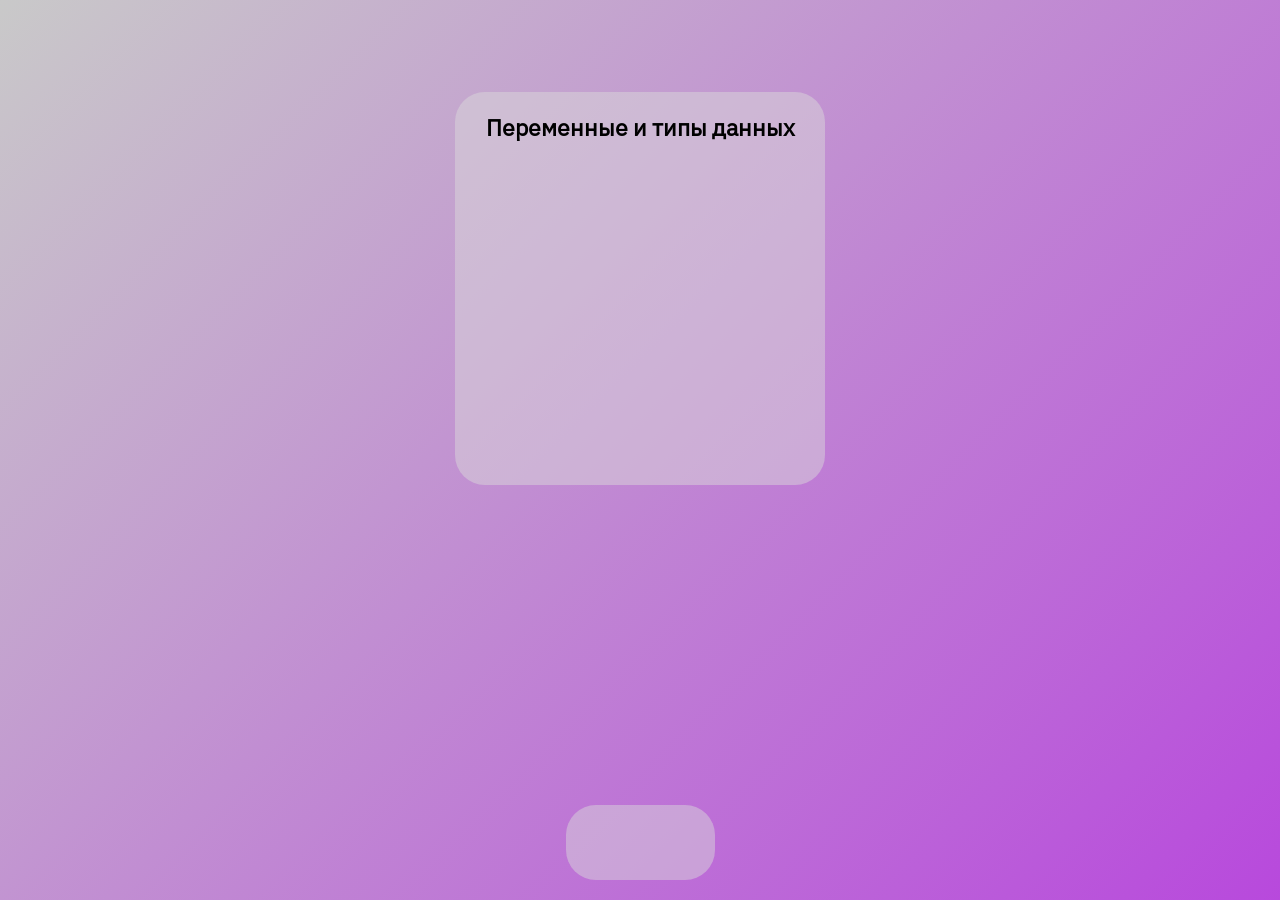
==== index.html @ f095145c "Verstka1" ====
<!DOCTYPE html>
<html lang="en">
<head>
    <meta charset="utf-8">
    <meta name="viewport" content="width=device-width, initial-scale=1">
    <title>Hello Code</title>
    <link rel="stylesheet" href="styles.css">
</head>
<body>
    <div class="form">
        <p>Переменные и типы данных</p>
    </div>
    <div class="menu">

    </div>
</body>
</html>
---- styles.css ----
@font-face {
  font-family: 'IBM';
  src: url('data/fonts/IBM_Plex.ttf') format('truetype');
  font-weight: 400; 
  font-style: normal;
  font-display: swap; 
}

* {
    font-family: 'IBM', sans-serif;
    margin: 0;
    padding: 0;
    box-sizing: border-box;
}

body {
    display: flex;
    align-items: center;
    justify-content: center;
    min-height: 100vh;
    background: linear-gradient(180deg, #B21EE3 0%, #B21EE3 50%, #999999 100%);
    background-repeat: no-repeat;
    background-attachment: fixed; 
    padding: 20px;
}
body {
  background: linear-gradient(-45deg, #B21EE3, #c9c9c9, #B21EE3, #c9c9c9);
  background-size: 400% 400%;
  animation: rgb-gradient 15s ease infinite;
  height: 100vh;
  margin: 0;
}

@keyframes rgb-gradient {
  0% {
    background-position: 0% 50%;
  }
  50% {
    background-position: 100% 50%;
  }
  100% {
    background-position: 0% 50%;
  }
}
.menu{
    background-color: rgba(217, 217, 217, 0.48);
    align-self: flex-end;
    position: fixed;
    width:149px;
    height:75px;
    border-radius: 30px;
}
.form{
    align-self: flex-start;
    display: flex;
    justify-content: center;
    margin-top: 72px;
    background-color: rgba(217, 217, 217, 0.48); ;
    width: 370px;
    height: 392.72px;
    border-radius: 30px;
    p{
        margin-top: 20px ;
        font-weight: 600;
        font-size: 23px;
    }
}
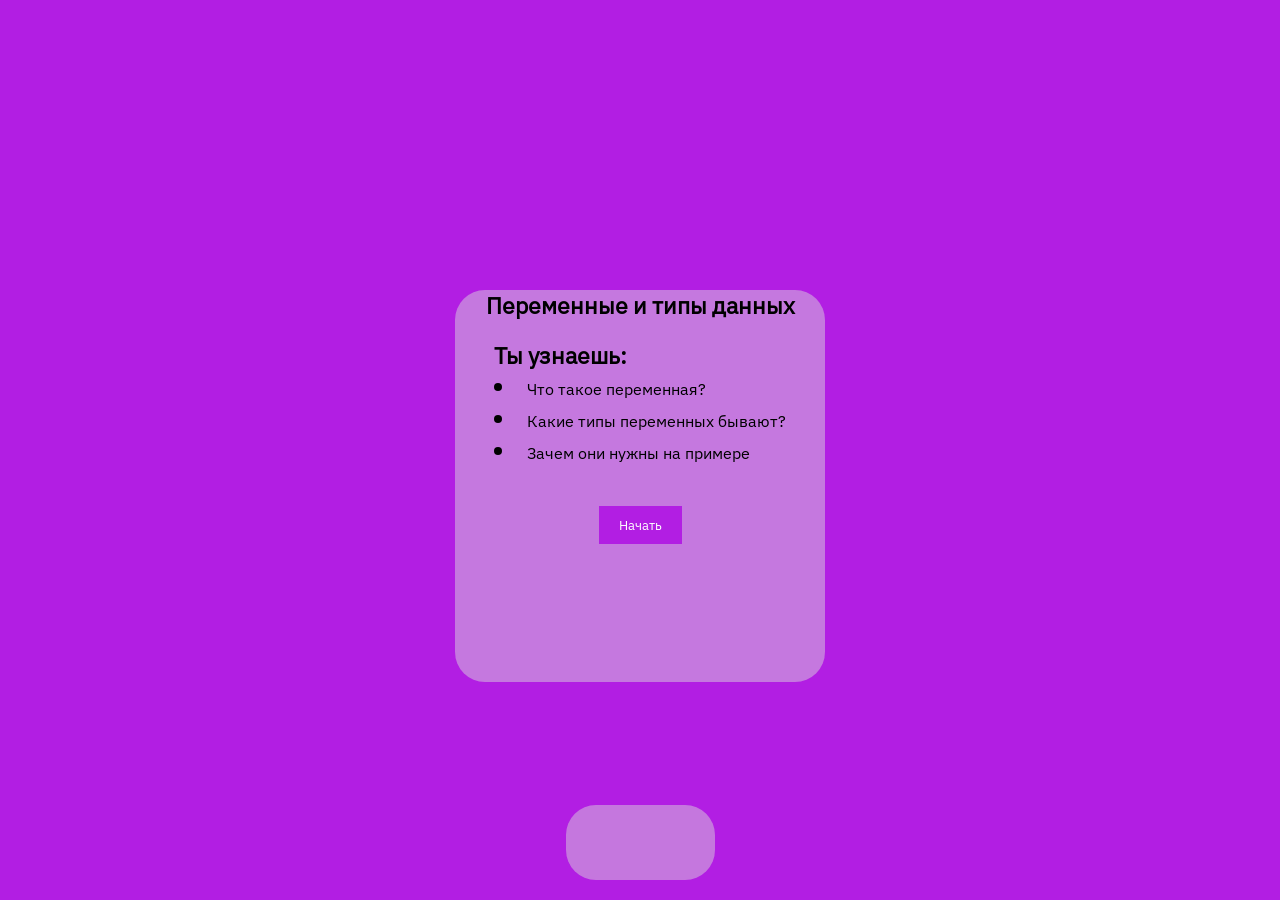
==== commit 264e3bde: "cc1wd" ====
--- a/index.html
+++ b/index.html
@@ -8,7 +8,17 @@
 </head>
 <body>
     <div class="form">
-        <p>Переменные и типы данных</p>
+        <p class="headr">Переменные и типы данных</p>
+        <div class="contain">
+            <p class="gl">Ты узнаешь:</p>
+            <ul>
+                <li>Что такое переменная?</li>
+                <li>Какие типы переменных бывают?</li>
+                <li>Зачем они нужны на примере</li>
+            </ul>
+            <button class="open-course"id='1-cs'>Начать</button>
+        </div>
+
     </div>
     <div class="menu">
 
--- a/styles.css
+++ b/styles.css
@@ -14,6 +14,7 @@
 }
 
 body {
+    margin: 0;
     display: flex;
     align-items: center;
     justify-content: center;
@@ -21,16 +22,17 @@
     background: linear-gradient(180deg, #B21EE3 0%, #B21EE3 50%, #999999 100%);
     background-repeat: no-repeat;
     background-attachment: fixed; 
+    background-size: 400% 400%; 
+    animation: rgb-gradient 15s ease infinite;
+    height: 100vh;
     padding: 20px;
 }
-body {
-  background: linear-gradient(-45deg, #B21EE3, #c9c9c9, #B21EE3, #c9c9c9);
-  background-size: 400% 400%;
-  animation: rgb-gradient 15s ease infinite;
-  height: 100vh;
-  margin: 0;
+ul{
+  list-style-position:inside;
 }
-
+li::marker{
+  font-size: 1.5em;
+}
 @keyframes rgb-gradient {
   0% {
     background-position: 0% 50%;
@@ -51,17 +53,45 @@
     border-radius: 30px;
 }
 .form{
-    align-self: flex-start;
+
     display: flex;
-    justify-content: center;
+    align-items: center;
+    flex-direction: column;
     margin-top: 72px;
     background-color: rgba(217, 217, 217, 0.48); ;
     width: 370px;
     height: 392.72px;
     border-radius: 30px;
-    p{
-        margin-top: 20px ;
-        font-weight: 600;
-        font-size: 23px;
-    }
+
 }
+.contain{
+  margin-top:20px;
+  display:flex;
+  flex-direction: column;
+}
+.headr{
+    margin-top: 0px ;
+    font-weight: 600;
+    font-size: 23px;
+}
+.gl{
+  align-self: flex-start;
+  font-size: 23px;
+  font-weight: 600;
+}
+li{
+  font-size:16px;
+  font-weight:500;
+
+}
+.open-course{
+  border: none;
+  padding:10px 20px 10px 20px;
+  color:white;
+  background: #B21EE3;
+  margin-top: 40px;
+  align-self: center;
+}
+.open-course:hover{
+  border:0.5px solid black;
+}
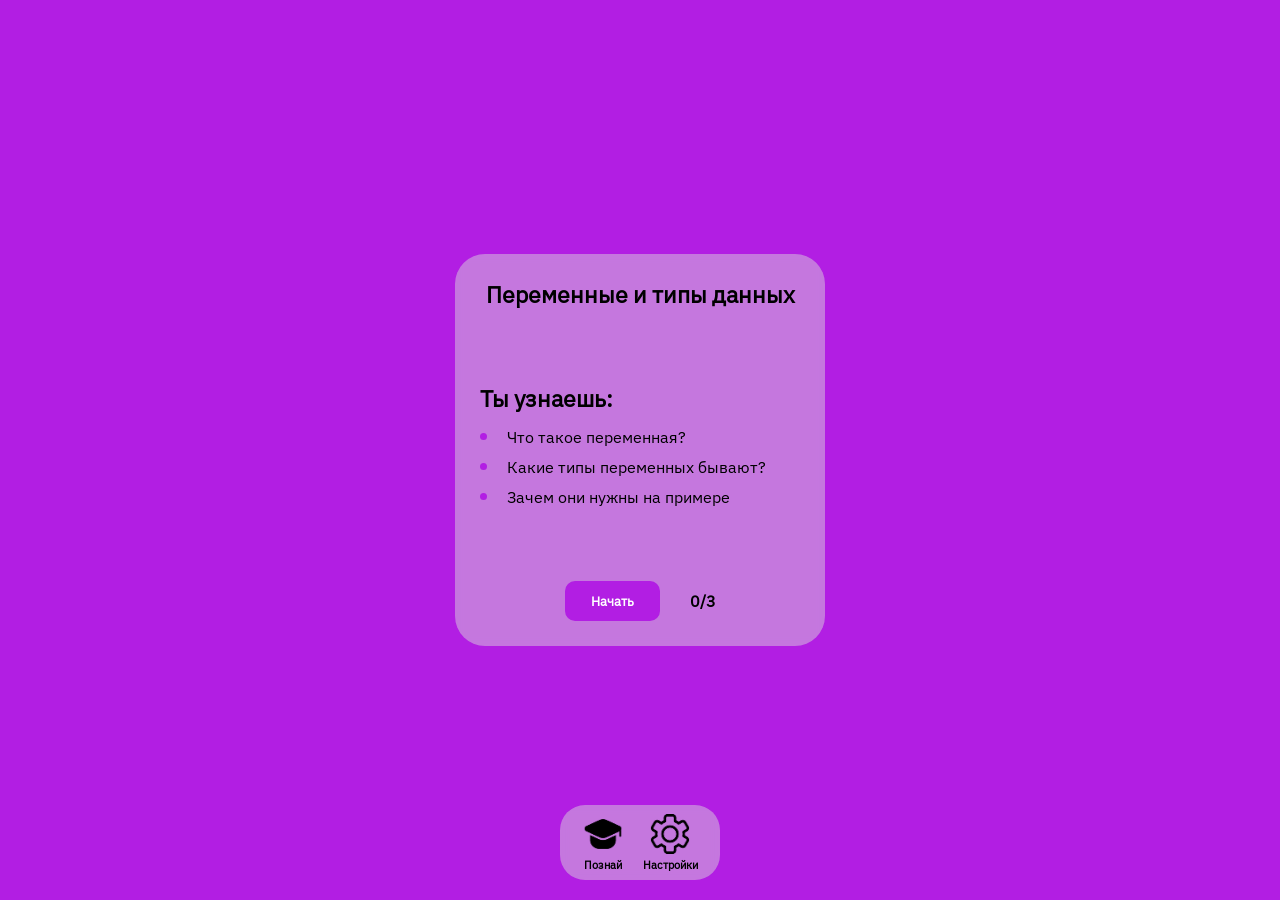
==== commit 5bcd1b65: "rel 0.1" ====
--- a/index.html
+++ b/index.html
@@ -1,5 +1,5 @@
 <!DOCTYPE html>
-<html lang="en">
+<html lang="ru">
 <head>
     <meta charset="utf-8">
     <meta name="viewport" content="width=device-width, initial-scale=1">
@@ -7,21 +7,60 @@
     <link rel="stylesheet" href="styles.css">
 </head>
 <body>
-    <div class="form">
-        <p class="headr">Переменные и типы данных</p>
+
+    <main class="form">
+        <h1 class="headr">Переменные и типы данных</h1>
+        
         <div class="contain">
             <p class="gl">Ты узнаешь:</p>
-            <ul>
+            <ul class="list">
                 <li>Что такое переменная?</li>
                 <li>Какие типы переменных бывают?</li>
                 <li>Зачем они нужны на примере</li>
             </ul>
-            <button class="open-course"id='1-cs'>Начать</button>
         </div>
 
-    </div>
-    <div class="menu">
+        <div class="strt">
+            <button class="open-course" id="1-cs">Начать</button>
+            <span class="episode">0/3</span>
+        </div>
+    </main>
 
-    </div>
+    <nav class="menu">
+        <a href="index.html" class="cont">
+            <img src="data/Learn.png" alt="Познай">
+            <p>Познай</p>
+        </a>
+        <a href="settings.html" class="cont">
+            <img src="data/Setting.png" alt="Настройки">
+            <p>Настройки</p>
+        </a>
+    </nav>
+
+    <script>
+        if (localStorage.getItem('theme') === 'dark') {
+            document.body.classList.add('dark-theme');
+        }
+
+        const progress = localStorage.getItem('userProgress') || '0';
+        document.querySelector('.episode').textContent = `${progress}/3`;
+
+        const startBtn = document.getElementById('1-cs');
+        if (progress === '3') {
+            startBtn.textContent = "Пройти заново";
+            localStorage.setItem('currentLesson', '1');
+            startBtn.addEventListener('click', () => {
+                localStorage.setItem('userProgress', '0');
+                window.location.href = 'lesson.html';
+            });
+        } else {
+            if (parseInt(progress) > 0) {
+                startBtn.textContent = "Продолжить";
+            }
+            startBtn.addEventListener('click', () => {
+                window.location.href = 'lesson.html';
+            });
+        }
+    </script>
 </body>
 </html>
--- a/styles.css
+++ b/styles.css
@@ -1,12 +1,13 @@
 @font-face {
-  font-family: 'IBM';
-  src: url('data/fonts/IBM_Plex.ttf') format('truetype');
-  font-weight: 400; 
-  font-style: normal;
-  font-display: swap; 
+    font-family: 'IBM';
+    src: url('data/fonts/IBM_Plex.ttf') format('truetype');
+    font-weight: 400;
+    font-style: normal;
+    font-display: swap;
 }
 
 * {
+    user-select:none;
     font-family: 'IBM', sans-serif;
     margin: 0;
     padding: 0;
@@ -14,84 +15,511 @@
 }
 
 body {
-    margin: 0;
     display: flex;
     align-items: center;
     justify-content: center;
     min-height: 100vh;
     background: linear-gradient(180deg, #B21EE3 0%, #B21EE3 50%, #999999 100%);
     background-repeat: no-repeat;
-    background-attachment: fixed; 
-    background-size: 400% 400%; 
+    background-attachment: fixed;
+    background-size: 400% 400%;
     animation: rgb-gradient 15s ease infinite;
-    height: 100vh;
     padding: 20px;
-}
-ul{
-  list-style-position:inside;
-}
-li::marker{
-  font-size: 1.5em;
-}
+    transition: background 0.5s ease, color 0.3s ease;
+    overflow-x: hidden;
+}
+
+body.dark-theme {
+    background: linear-gradient(180deg, #1E1E1E 0%, #2A1135 50%, #111111 100%);
+    animation: none;
+}
+
 @keyframes rgb-gradient {
-  0% {
-    background-position: 0% 50%;
-  }
-  50% {
-    background-position: 100% 50%;
-  }
-  100% {
-    background-position: 0% 50%;
-  }
-}
-.menu{
+    0% { background-position: 0% 50%; }
+    50% { background-position: 100% 50%; }
+    100% { background-position: 0% 50%; }
+}
+
+.form {
+    display: flex;
+    align-items: center;
+    justify-content: space-between;
+    flex-direction: column;
     background-color: rgba(217, 217, 217, 0.48);
-    align-self: flex-end;
+    backdrop-filter: blur(5px);
+    width: 370px;
+    height: 392px;
+    border-radius: 30px;
+    padding: 25px;
+    transition: background-color 0.3s ease;
+}
+
+body.dark-theme .form {
+    background-color: rgba(30, 30, 30, 0.65);
+    border: 1px solid rgba(255, 255, 255, 0.1);
+}
+
+.headr {
+    font-weight: 600;
+    font-size: 23px;
+    text-align: center;
+}
+
+body.dark-theme .headr {
+    color: #FFFFFF;
+}
+
+.contain {
+    width: 100%;
+    display: flex;
+    flex-direction: column;
+    gap: 10px;
+}
+
+.gl {
+    font-size: 23px;
+    font-weight: 600;
+}
+
+body.dark-theme .gl {
+    color: #FFFFFF;
+}
+
+.list {
+    list-style-position: inside;
+    display: flex;
+    flex-direction: column;
+    gap: 5px;
+}
+
+.list li {
+    font-size: 16px;
+    font-weight: 500;
+}
+
+body.dark-theme .list li {
+    color: #E0E0E0;
+}
+
+.list li::marker {
+    font-size: 1.2em;
+    color: #B21EE3;
+}
+
+.strt {
+    display: flex;
+    align-items: center;
+    justify-content: center;
+    width: 100%;
+}
+
+.open-course {
+    border: 1px solid transparent;
+    padding: 10px 25px;
+    color: white;
+    background: #B21EE3;
+    border-radius: 10px;
+    font-weight: 600;
+    transition: all 0.2s ease;
+    cursor: pointer;
+}
+
+.open-course:hover {
+    background: #9619c2;
+    border-color: rgba(0, 0, 0, 0.2);
+}
+
+.open-course:active {
+    transform: scale(0.96);
+}
+
+.episode {
+    margin-left: 30px;
+    font-weight: 600;
+}
+
+body.dark-theme .episode {
+    color: #FFFFFF;
+}
+
+.menu {
+    background-color: rgba(217, 217, 217, 0.48);
+    backdrop-filter: blur(5px);
     position: fixed;
-    width:149px;
-    height:75px;
+    bottom: 20px;
+    width: 160px;
+    height: 75px;
+    border-radius: 25px;
+    display: flex;
+    flex-direction: row;
+    align-items: center;
+    justify-content: center;
+    gap: 20px;
+    transition: background-color 0.3s ease;
+}
+
+body.dark-theme .menu {
+    background-color: rgba(30, 30, 30, 0.65);
+    border: 1px solid rgba(255, 255, 255, 0.1);
+}
+
+.cont {
+    display: flex;
+    align-items: center;
+    justify-content: center;
+    flex-direction: column;
+    text-decoration: none;
+    color: black;
+    transition: opacity 0.2s ease;
+    cursor: pointer;
+}
+
+body.dark-theme .cont {
+    color: #FFFFFF;
+}
+
+.cont:hover {
+    opacity: 0.7;
+}
+
+.cont img {
+    width: 40px;
+    height: 40px;
+    display: block;
+    object-fit: contain;
+}
+
+body.dark-theme .cont img {
+    filter: invert(1);
+}
+
+.cont p {
+    font-size: 11px;
+    font-weight: 600;
+    margin-top: 4px;
+    text-align: center;
+}
+
+.settings-form {
+    align-items: flex-start;
+    padding: 30px 35px;
+}
+
+.settings-form .headr {
+    align-self: center;
+    margin-bottom: 20px;
+}
+
+.theme-row {
+    display: flex;
+    align-items: center;
+    gap: 25px;
+}
+
+.theme-options {
+    display: flex;
+    gap: 12px;
+}
+
+.theme-btn {
+    width: 32px;
+    height: 32px;
+    border-radius: 50%;
+    border: 1px solid rgba(0, 0, 0, 0.15);
+    cursor: pointer;
+    transition: transform 0.2s ease, border-color 0.2s;
+}
+
+body.dark-theme .theme-btn {
+    border-color: rgba(255, 255, 255, 0.3);
+}
+
+.theme-btn:hover {
+    transform: scale(1.1);
+}
+
+.theme-btn.black {
+    background-color: #1E1E1E;
+}
+
+.theme-btn.white {
+    background-color: #FFFFFF;
+}
+
+.danger-zone {
+    margin-top: auto;
+    display: flex;
+    flex-direction: column;
+    gap: 15px;
+    width: 100%;
+}
+
+.reset-btn {
+    background: none;
+    border: none;
+    color: #FF3333;
+    font-size: 21px;
+    font-weight: 600;
+    text-align: left;
+    cursor: pointer;
+    padding: 0;
+    transition: opacity 0.2s ease;
+}
+
+.reset-btn:hover {
+    opacity: 0.7;
+}
+
+.reset-btn:active {
+    transform: scale(0.99);
+}
+
+.modal-overlay {
+    position: fixed;
+    top: 0;
+    left: 0;
+    width: 100%;
+    height: 100%;
+    background-color: rgba(0, 0, 0, 0.4);
+    backdrop-filter: blur(8px);
+    display: flex;
+    align-items: center;
+    justify-content: center;
+    opacity: 0;
+    pointer-events: none;
+    transition: opacity 0.3s ease;
+    z-index: 1000;
+}
+
+.modal-overlay.active {
+    opacity: 1;
+    pointer-events: auto;
+}
+
+.modal-card {
+    background-color: rgba(217, 217, 217, 0.75);
+    backdrop-filter: blur(15px);
+    border: 1px solid rgba(255, 255, 255, 0.2);
+    width: 320px;
     border-radius: 30px;
-}
-.form{
-
-    display: flex;
-    align-items: center;
-    flex-direction: column;
-    margin-top: 72px;
-    background-color: rgba(217, 217, 217, 0.48); ;
-    width: 370px;
-    height: 392.72px;
-    border-radius: 30px;
-
-}
-.contain{
-  margin-top:20px;
-  display:flex;
-  flex-direction: column;
-}
-.headr{
-    margin-top: 0px ;
-    font-weight: 600;
-    font-size: 23px;
-}
-.gl{
-  align-self: flex-start;
-  font-size: 23px;
-  font-weight: 600;
-}
-li{
-  font-size:16px;
-  font-weight:500;
-
-}
-.open-course{
-  border: none;
-  padding:10px 20px 10px 20px;
-  color:white;
-  background: #B21EE3;
-  margin-top: 40px;
-  align-self: center;
-}
-.open-course:hover{
-  border:0.5px solid black;
-}+    padding: 30px 25px;
+    display: flex;
+    flex-direction: column;
+    align-items: center;
+    gap: 25px;
+    transform: translateY(40px) scale(0.95);
+    transition: transform 0.4s cubic-bezier(0.175, 0.885, 0.32, 1.15), background-color 0.3s;
+}
+
+body.dark-theme .modal-card {
+    background-color: rgba(30, 30, 30, 0.85);
+    border-color: rgba(255, 255, 255, 0.1);
+}
+
+.modal-overlay.active .modal-card {
+    transform: translateY(0) scale(1);
+}
+
+.modal-text {
+    font-size: 18px;
+    font-weight: 600;
+    text-align: center;
+    color: #1E1E1E;
+    line-height: 1.4;
+}
+
+body.dark-theme .modal-text {
+    color: #FFFFFF;
+}
+
+.modal-actions {
+    display: flex;
+    gap: 15px;
+    width: 100%;
+}
+
+.modal-btn {
+    flex: 1;
+    border: none;
+    padding: 12px;
+    font-size: 16px;
+    font-weight: 600;
+    border-radius: 12px;
+    cursor: pointer;
+    transition: all 0.2s ease;
+}
+
+.modal-btn.confirm-action {
+    background-color: #FF3333;
+    color: white;
+}
+
+.modal-btn.confirm-action:hover {
+    background-color: #E02828;
+}
+
+.modal-btn.cancel-action {
+    background-color: rgba(0, 0, 0, 0.08);
+    color: #1E1E1E;
+}
+
+body.dark-theme .modal-btn.cancel-action {
+    background-color: rgba(255, 255, 255, 0.1);
+    color: #FFFFFF;
+}
+
+.modal-btn.cancel-action:hover {
+    background-color: rgba(0, 0, 0, 0.15);
+}
+
+.modal-btn:active {
+    transform: scale(0.96);
+}
+
+.lesson-form {
+    justify-content: flex-start;
+    gap: 15px;
+    height: auto;
+    min-height: 490px;
+}
+
+.lesson-header {
+    display: flex;
+    align-items: center;
+    width: 100%;
+    position: relative;
+    margin-bottom: 5px;
+}
+
+.back-btn {
+    font-size: 24px;
+    font-weight: 600;
+    text-decoration: none;
+    color: #B21EE3;
+    position: absolute;
+    left: 0;
+}
+
+body.dark-theme .back-btn {
+    color: #FFFFFF;
+}
+
+.lesson-header .headr {
+    margin: 0 auto;
+    font-size: 20px;
+    max-width: 75%;
+}
+
+.theory-text {
+    font-size: 15px;
+    line-height: 1.4;
+    color: #222222;
+}
+
+body.dark-theme .theory-text {
+    color: #DDE2E5;
+}
+
+.code-block {
+    background-color: #1E1E1E;
+    color: #00FF66;
+    padding: 12px;
+    border-radius: 12px;
+    font-family: 'Courier New', Courier, monospace;
+    font-size: 13px;
+    overflow-x: auto;
+    width: 100%;
+    margin-top: 5px;
+}
+
+.quiz-container {
+    width: 100%;
+    display: flex;
+    flex-direction: column;
+    gap: 10px;
+    margin-top: 5px;
+}
+
+.quiz-question {
+    font-size: 15px;
+    font-weight: 600;
+}
+
+body.dark-theme .quiz-question {
+    color: #FFFFFF;
+}
+
+.quiz-options {
+    display: flex;
+    flex-direction: column;
+    gap: 8px;
+    width: 100%;
+}
+
+.quiz-opt-btn {
+    width: 100%;
+    background-color: rgba(255, 255, 255, 0.6);
+    border: 1px solid rgba(0, 0, 0, 0.1);
+    padding: 10px 15px;
+    border-radius: 10px;
+    font-size: 14px;
+    font-weight: 500;
+    text-align: left;
+    cursor: pointer;
+    transition: all 0.2s ease;
+}
+
+body.dark-theme .quiz-opt-btn {
+    background-color: rgba(255, 255, 255, 0.1);
+    color: #FFFFFF;
+    border-color: rgba(255, 255, 255, 0.15);
+}
+
+.quiz-opt-btn:hover {
+    background-color: rgba(255, 255, 255, 0.9);
+}
+
+body.dark-theme .quiz-opt-btn:hover {
+    background-color: rgba(255, 255, 255, 0.2);
+}
+
+.quiz-opt-btn.selected {
+    border-color: #B21EE3;
+    background-color: rgba(178, 30, 227, 0.15);
+}
+
+.quiz-opt-btn.correct {
+    background-color: #00CC66 !important;
+    color: white !important;
+    border-color: #00CC66;
+}
+
+.quiz-opt-btn.wrong {
+    background-color: #FF3333 !important;
+    color: white !important;
+    border-color: #FF3333;
+}
+
+.quiz-feedback {
+    font-size: 14px;
+    font-weight: 600;
+    text-align: center;
+    min-height: 20px;
+}
+
+.open-course:disabled {
+    background-color: #999999;
+    cursor: not-allowed;
+    opacity: 0.6;
+}
+
+#confetti-canvas {
+    position: fixed;
+    top: 0;
+    left: 0;
+    width: 100%;
+    height: 100%;
+    pointer-events: none;
+    z-index: 999;
+    display: none;
+}
